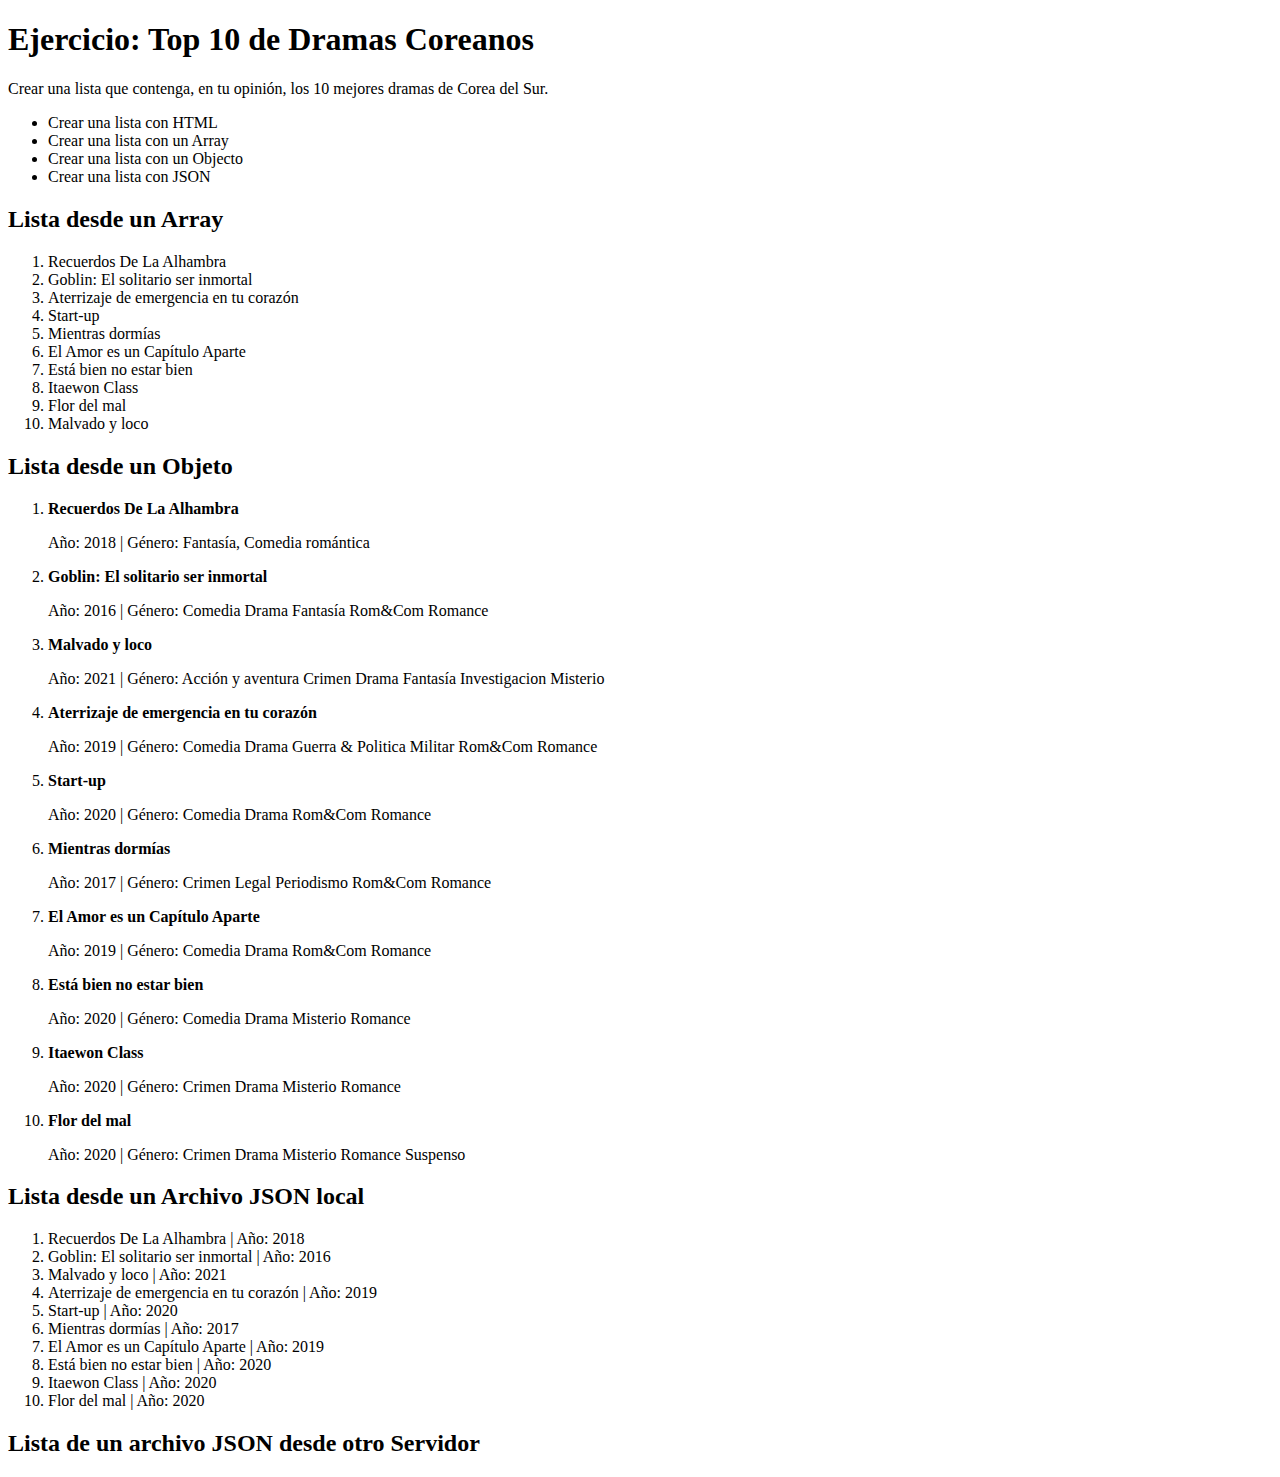
==== index.html @ 3d401cba "listas de doroma, prácticas con html, array, object y JSON" ====
<!DOCTYPE html>
<html lang="en">
<head>
    <meta charset="UTF-8">
    <meta http-equiv="X-UA-Compatible" content="IE=edge">
    <meta name="viewport" content="width=device-width, initial-scale=1.0">
    <title>Top 10 de Dramas Coreanos</title>
</head>
<body>
    <h1>Ejercicio: Top 10 de Dramas Coreanos</h1>
    <p>Crear una lista que contenga, en tu opinión, los 10 mejores dramas de Corea del Sur.
    <ul>
        <li>Crear una lista con HTML</li>
        <li>Crear una lista con un Array</li>
        <li>Crear una lista con un Objecto</li>
        <li>Crear una lista con JSON</li>
    </ul>
        
    <h2>Lista desde un Array</h2>
    <ol id="conArray"></ol>

    <h2>Lista desde un Objeto</h2>
    <ol id="conObjet"></ol>

    <h2>Lista desde un Archivo JSON local</h2>
    <ol id="conJSON"></ol>
    
    <h2>Lista de un archivo JSON desde otro Servidor</h2>
    <ul id="post"></ul>    
    
    <script src="script.js"></script>    
</body>
</html>
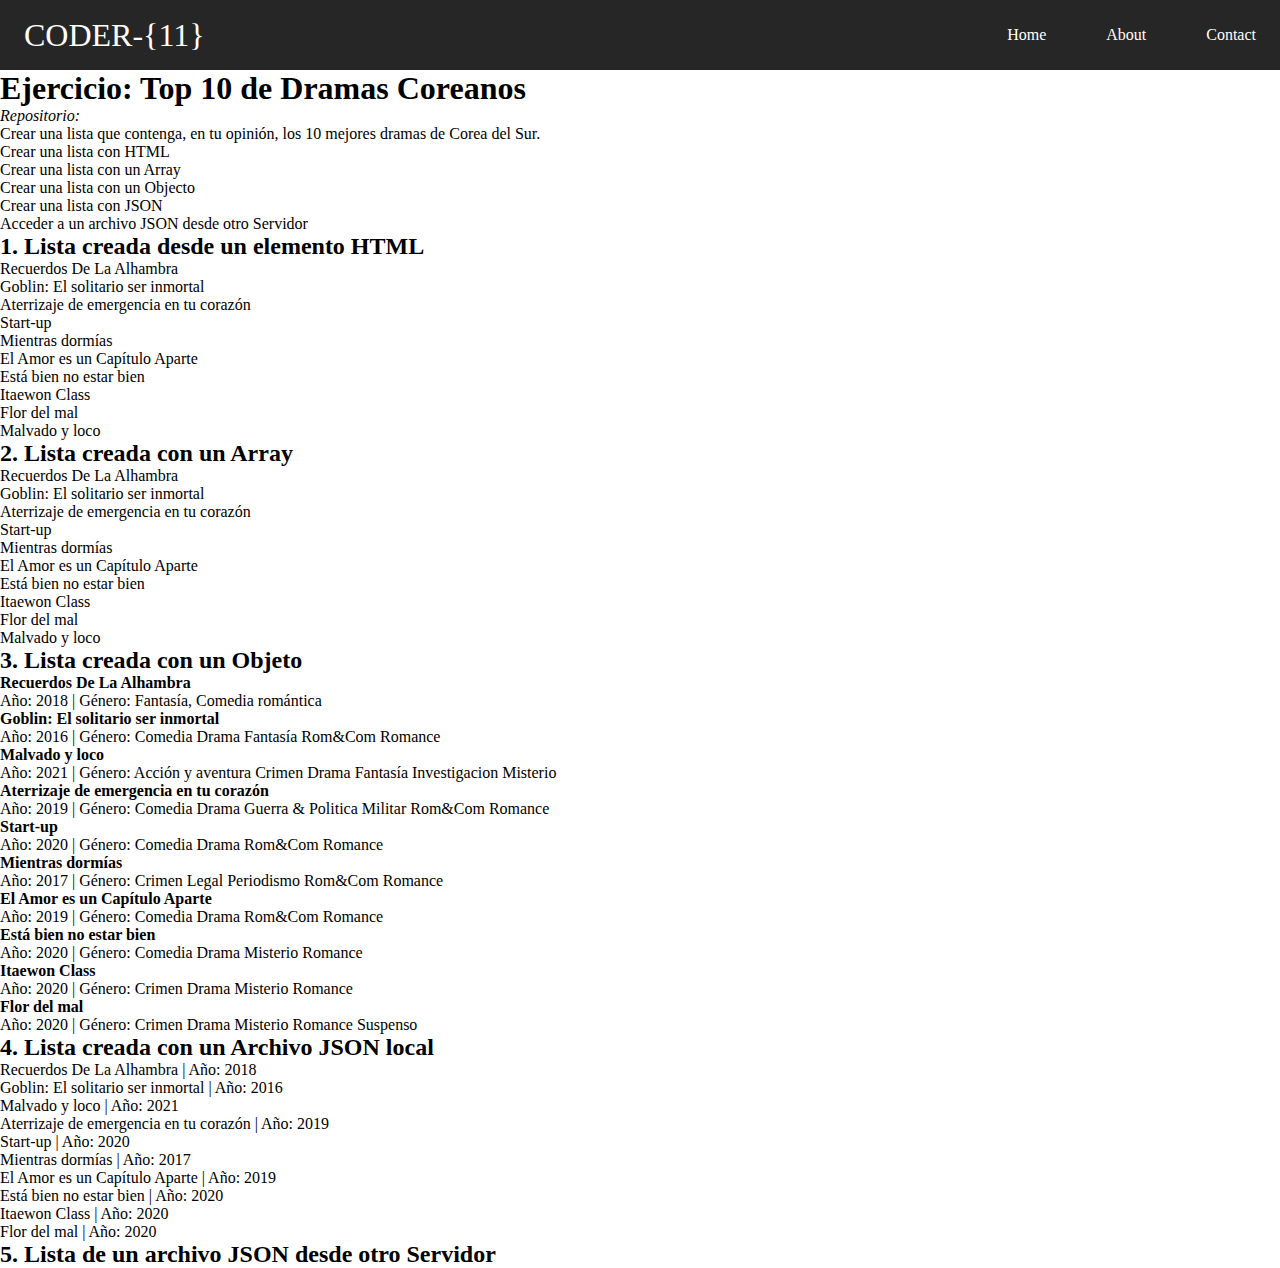
==== commit ef9a1584: "Organizar el proyecto y creación del menú principal" ====
--- a/index.html
+++ b/index.html
@@ -1,33 +1,80 @@
 <!DOCTYPE html>
 <html lang="en">
+
 <head>
     <meta charset="UTF-8">
     <meta http-equiv="X-UA-Compatible" content="IE=edge">
     <meta name="viewport" content="width=device-width, initial-scale=1.0">
     <title>Top 10 de Dramas Coreanos</title>
+    <link rel="stylesheet" href="style.css">
 </head>
+
 <body>
+    <header>
+        <nav class="navbar">
+            <a href="#" class="nav-branding">CODER-{11}</a>
+            <ul class="nav-menu">
+                <li class="nav-item">
+                    <a href="#" class="nav-link">Home</a>
+                </li>
+                <li class="nav-item">
+                    <a href="#" class="nav-link">About</a>
+                </li>
+                <li class="nav-item">
+                    <a href="#" class="nav-link">Contact</a>
+                </li>
+                
+
+            </ul>
+            <div class="hamburger">
+                <span class="bar"></span>
+                <span class="bar"></span>
+                <span class="bar"></span>
+            </div>
+
+        </nav>
+    </header>    
     <h1>Ejercicio: Top 10 de Dramas Coreanos</h1>
+    <p>
+        <em>Repositorio:</em> <a href="https://github.com/jalvmart/dorama-ejercicios-HCJ" target="_blank">dorama: ejercicios HTML|CSS|JavaScript</a>
+    <p>
     <p>Crear una lista que contenga, en tu opinión, los 10 mejores dramas de Corea del Sur.
-    <ul>
+    <ol>
         <li>Crear una lista con HTML</li>
         <li>Crear una lista con un Array</li>
         <li>Crear una lista con un Objecto</li>
         <li>Crear una lista con JSON</li>
+        <li>Acceder a un archivo JSON desde otro Servidor</li>
+    </ol>
+    
+    <h2>1. Lista creada desde un elemento HTML</h2>
+    <ul>
+        <li>Recuerdos De La Alhambra</li>
+        <li>Goblin: El solitario ser inmortal</li>
+        <li>Aterrizaje de emergencia en tu corazón</li>
+        <li>Start-up</li>
+        <li>Mientras dormías</li>
+        <li>El Amor es un Capítulo Aparte</li>
+        <li>Está bien no estar bien</li>
+        <li>Itaewon Class</li>
+        <li>Flor del mal</li>
+        <li>Malvado y loco</li>
     </ul>
-        
-    <h2>Lista desde un Array</h2>
+    
+    <h2>2. Lista creada con un Array</h2>
     <ol id="conArray"></ol>
 
-    <h2>Lista desde un Objeto</h2>
+    <h2>3. Lista creada con un Objeto</h2>
     <ol id="conObjet"></ol>
 
-    <h2>Lista desde un Archivo JSON local</h2>
+    <h2>4. Lista creada con un Archivo JSON local</h2>
     <ol id="conJSON"></ol>
-    
-    <h2>Lista de un archivo JSON desde otro Servidor</h2>
-    <ul id="post"></ul>    
-    
-    <script src="script.js"></script>    
+
+    <h2>5. Lista de un archivo JSON desde otro Servidor</h2>
+    <ul id="post"></ul>
+
+    <script src="script.js"></script>
+    <script src="menu.js"></script>
 </body>
+
 </html>--- a/style.css
+++ b/style.css
@@ -0,0 +1,99 @@
+* {
+    padding: 0;
+    margin: 0;
+    box-sizing: border-box;
+}
+
+header {
+    background-color: #262626;
+}
+
+li  {
+    list-style: none;
+}
+
+a {
+    color: white;
+    text-decoration: none;
+}
+
+.navbar {
+    min-height: 70px;
+    display: flex;
+    justify-content: space-between;
+    align-items: center;
+    padding: 0 24px;
+}
+
+.nav-menu {
+    display: flex;
+    justify-content: space-between;
+    align-items: center;
+    gap: 60px;
+}
+
+.nav-branding {
+    font-size: 2rem;
+}
+
+.nav-link {
+    transition: 0.7s ease;
+}
+
+.nav-link:hover {
+    color: dodgerblue;
+}
+
+.hamburger{
+    display: none;
+    cursor: pointer;
+}
+
+.bar{
+    display: block;
+    width: 25px;
+    height: 3px;
+    margin: 5px auto;
+    -webkit-transition: all 0.3s ease-in-out;
+    transition: all 0.3s ease-in-out;
+    background-color: white;
+} 
+
+@media(max-width:768px){
+    .hamburger{
+        display: block;
+    }
+
+    .hamburger.active .bar:nth-child(2){
+        opacity: 0;
+    }
+    
+    .hamburger.active .bar:nth-child(1){
+        transform: translateY(8px) rotate(45deg);
+    }
+
+    .hamburger.active .bar:nth-child(3){
+        transform: translateY(-8px) rotate(-45deg);
+    }
+
+    .nav-menu{
+        position: fixed;
+        left: -100%;
+        top: 70px;
+        gap: 0;
+        flex-direction: column;
+        background-color: #262626;
+        width: 100%;
+        text-align: center;
+        transition: 0.3s;
+    }
+
+    .nav-item{
+        margin: 16px 0;
+    }
+
+    .nav-menu.active{
+        left: 0;
+    }
+
+}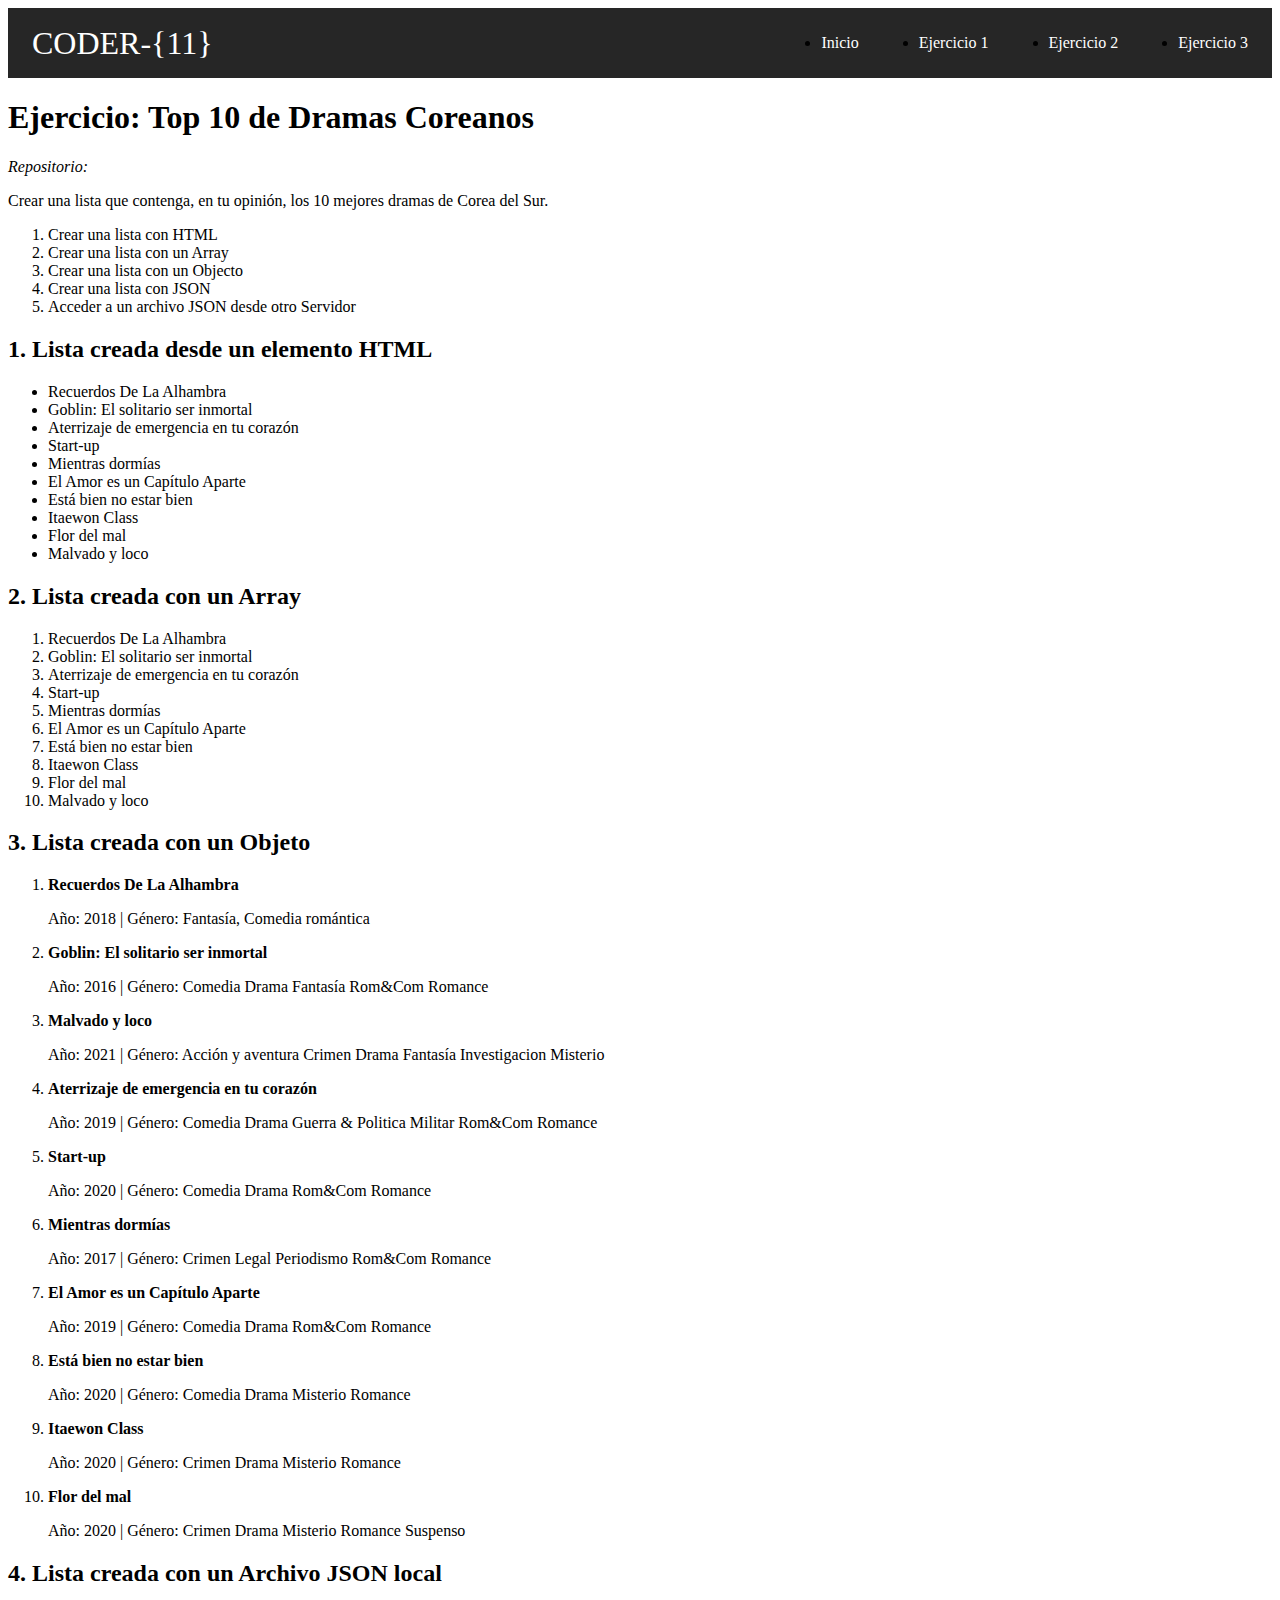
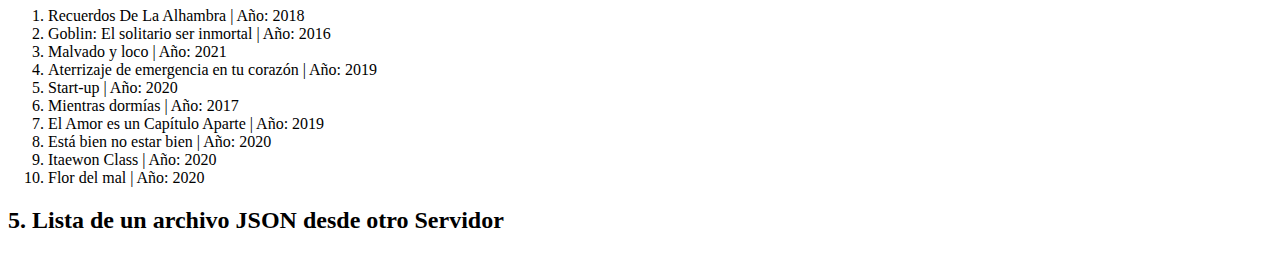
==== commit c456bd0e: "mejoras al menu principal" ====
--- a/index.html
+++ b/index.html
@@ -15,15 +15,17 @@
             <a href="#" class="nav-branding">CODER-{11}</a>
             <ul class="nav-menu">
                 <li class="nav-item">
-                    <a href="#" class="nav-link">Home</a>
+                    <a href="#" class="nav-link">Inicio</a>
                 </li>
                 <li class="nav-item">
-                    <a href="#" class="nav-link">About</a>
+                    <a href="/exercises/exercise-01.html" class="nav-link">Ejercicio 1</a>
                 </li>
                 <li class="nav-item">
-                    <a href="#" class="nav-link">Contact</a>
+                    <a href="/exercises/exercise-02.html" class="nav-link">Ejercicio 2</a>
+                </li>            
+                <li class="nav-item">
+                    <a href="/exercises/exercise-03.html" class="nav-link">Ejercicio 3</a>
                 </li>
-                
 
             </ul>
             <div class="hamburger">
--- a/style.css
+++ b/style.css
@@ -1,14 +1,11 @@
-* {
+header{
     padding: 0;
     margin: 0;
     box-sizing: border-box;
-}
-
-header {
     background-color: #262626;
 }
 
-li  {
+li.nav-menu  {
     list-style: none;
 }
 
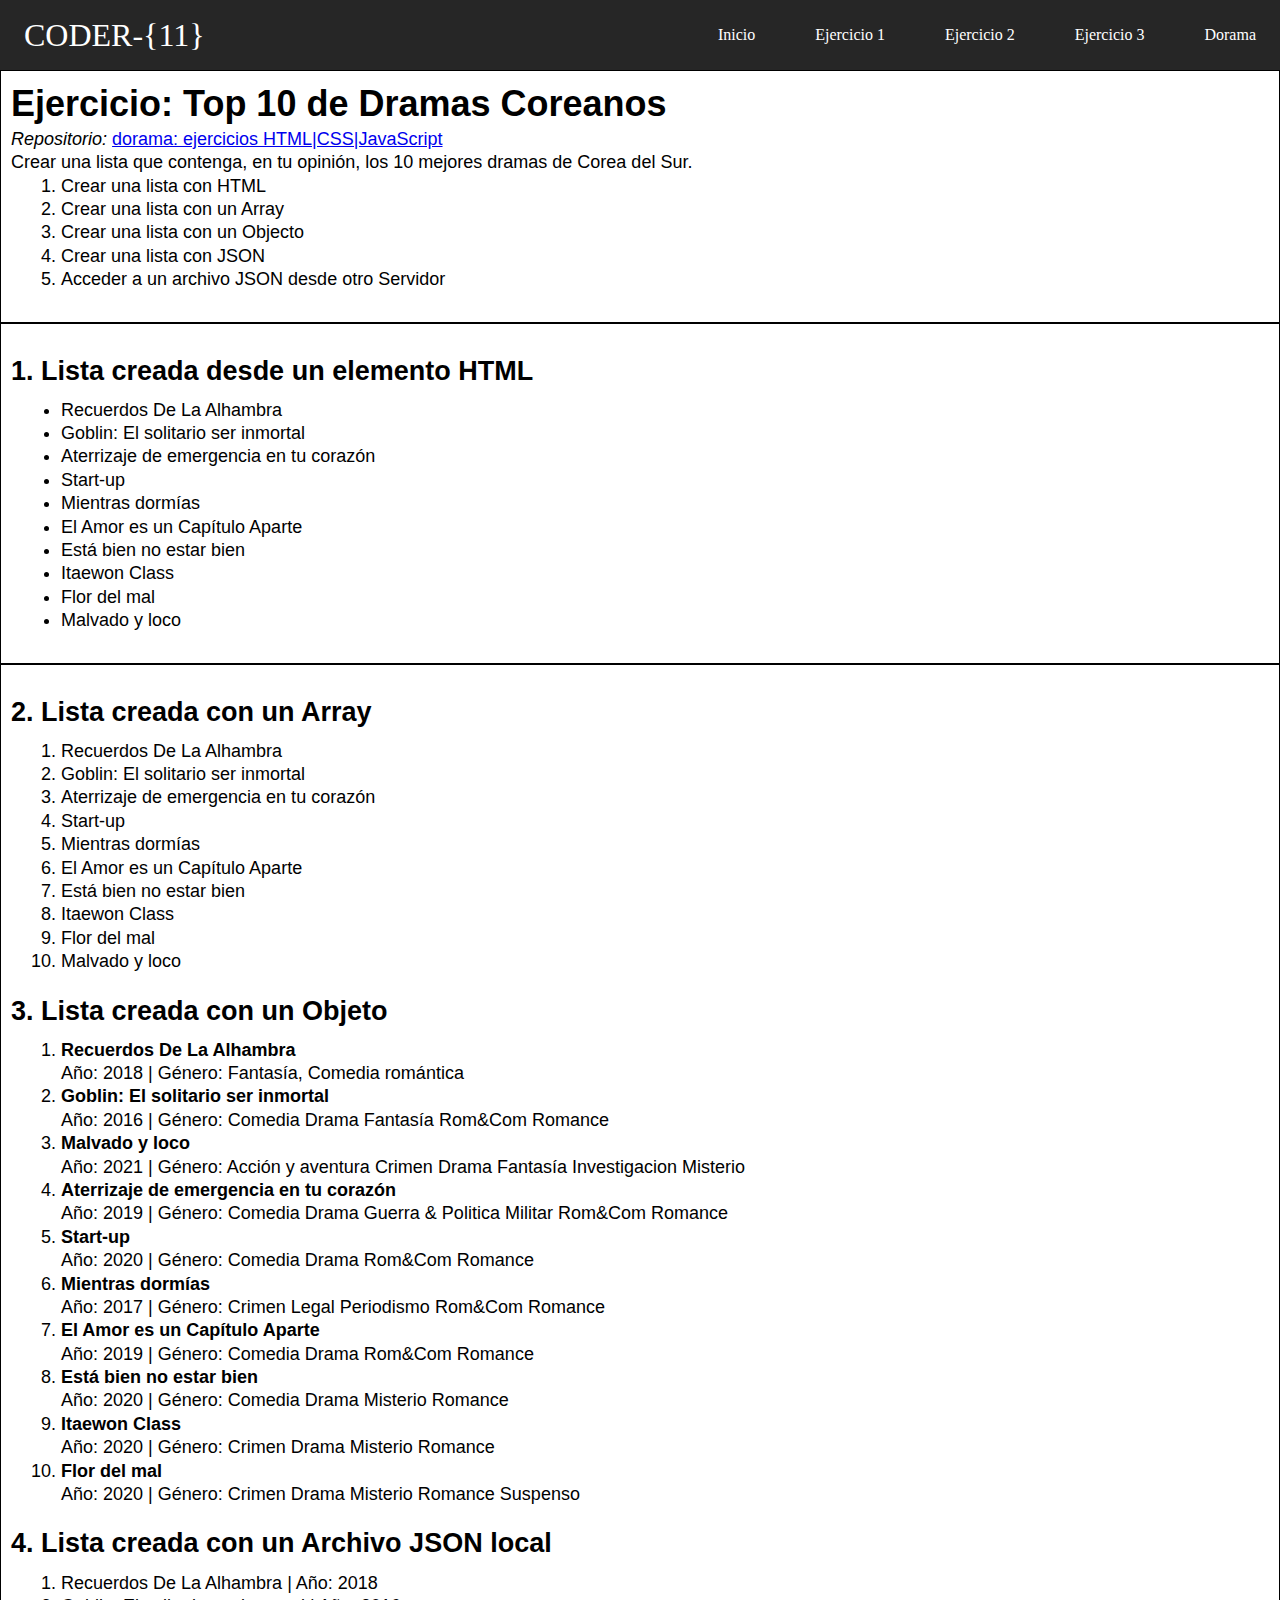
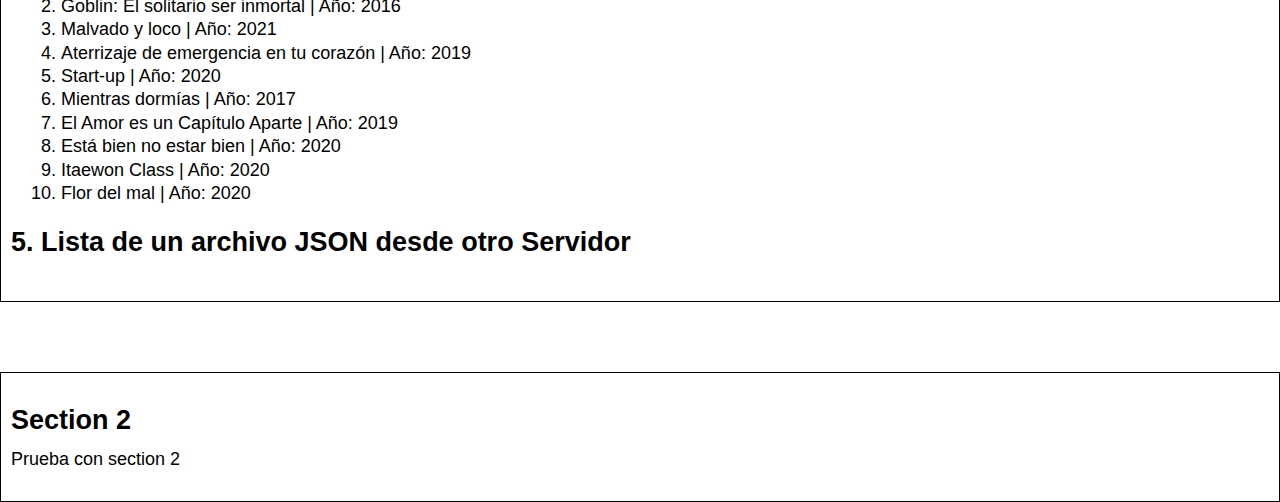
==== commit 1e7f2d4e: "creación de menú principal estilo hamburger" ====
--- a/index.html
+++ b/index.html
@@ -1,5 +1,5 @@
 <!DOCTYPE html>
-<html lang="en">
+<html lang="es">
 
 <head>
     <meta charset="UTF-8">
@@ -11,69 +11,98 @@
 
 <body>
     <header>
-        <nav class="navbar">
-            <a href="#" class="nav-branding">CODER-{11}</a>
-            <ul class="nav-menu">
-                <li class="nav-item">
-                    <a href="#" class="nav-link">Inicio</a>
-                </li>
-                <li class="nav-item">
-                    <a href="/exercises/exercise-01.html" class="nav-link">Ejercicio 1</a>
-                </li>
-                <li class="nav-item">
-                    <a href="/exercises/exercise-02.html" class="nav-link">Ejercicio 2</a>
-                </li>            
-                <li class="nav-item">
-                    <a href="/exercises/exercise-03.html" class="nav-link">Ejercicio 3</a>
-                </li>
+        <div class="container">
+            <nav class="navbar">
+                <a href="/index.html" class="nav-branding">CODER-{11}</a>
+                <ul class="nav-menu">
+                    <li class="nav-item">
+                        <a href="/index.html" class="nav-link">Inicio</a>
+                    </li>
+                    <li class="nav-item">
+                        <a href="/exercises/exercise-01.html" class="nav-link">Ejercicio 1</a>
+                    </li>
+                    <li class="nav-item">
+                        <a href="/exercises/exercise-02.html" class="nav-link">Ejercicio 2</a>
+                    </li>
+                    <li class="nav-item">
+                        <a href="/exercises/exercise-03.html" class="nav-link">Ejercicio 3</a>
+                    </li>
+                    <li class="nav-item">
+                        <a href="/dorama/index.html" class="nav-link">Dorama</a>
+                    </li>
+                </ul>
+                <div class="hamburger">
+                    <span class="bar"></span>
+                    <span class="bar"></span>
+                    <span class="bar"></span>
+                </div>
+            </nav>
+        </div>
+    </header>
+    <section>
+        <div class="container">
+            <div class="sect01">
+                <h1>Ejercicio: Top 10 de Dramas Coreanos</h1>
+                <p>
+                    <em>Repositorio:</em> <a href="https://github.com/jalvmart/dorama-ejercicios-HCJ"
+                        target="_blank">dorama:
+                        ejercicios HTML|CSS|JavaScript</a>
+                <p>
+                <p>Crear una lista que contenga, en tu opinión, los 10 mejores dramas de Corea del Sur.
+                <ol>
+                    <li>Crear una lista con HTML</li>
+                    <li>Crear una lista con un Array</li>
+                    <li>Crear una lista con un Objecto</li>
+                    <li>Crear una lista con JSON</li>
+                    <li>Acceder a un archivo JSON desde otro Servidor</li>
+                </ol>
+            </div>
+        </div>    
+    </section>
+    <section>
+        <div class="container">
+            <div class="sect02">    
+                <h2>1. Lista creada desde un elemento HTML</h2>
+                <ul>
+                    <li>Recuerdos De La Alhambra</li>
+                    <li>Goblin: El solitario ser inmortal</li>
+                    <li>Aterrizaje de emergencia en tu corazón</li>
+                    <li>Start-up</li>
+                    <li>Mientras dormías</li>
+                    <li>El Amor es un Capítulo Aparte</li>
+                    <li>Está bien no estar bien</li>
+                    <li>Itaewon Class</li>
+                    <li>Flor del mal</li>
+                    <li>Malvado y loco</li>
+                </ul>
+            </div>
+        </div>
+    </section>
+    <section>
+        <div class="container">            
+            <div class="sect02">
+                <h2>2. Lista creada con un Array</h2>
+                <ol id="conArray"></ol>
 
-            </ul>
-            <div class="hamburger">
-                <span class="bar"></span>
-                <span class="bar"></span>
-                <span class="bar"></span>
+                <h2>3. Lista creada con un Objeto</h2>
+                <ol id="conObjet"></ol>
+
+                <h2>4. Lista creada con un Archivo JSON local</h2>
+                <ol id="conJSON"></ol>
+
+                <h2>5. Lista de un archivo JSON desde otro Servidor</h2>
+                <ul id="post"></ul>
             </div>
-
-        </nav>
-    </header>    
-    <h1>Ejercicio: Top 10 de Dramas Coreanos</h1>
-    <p>
-        <em>Repositorio:</em> <a href="https://github.com/jalvmart/dorama-ejercicios-HCJ" target="_blank">dorama: ejercicios HTML|CSS|JavaScript</a>
-    <p>
-    <p>Crear una lista que contenga, en tu opinión, los 10 mejores dramas de Corea del Sur.
-    <ol>
-        <li>Crear una lista con HTML</li>
-        <li>Crear una lista con un Array</li>
-        <li>Crear una lista con un Objecto</li>
-        <li>Crear una lista con JSON</li>
-        <li>Acceder a un archivo JSON desde otro Servidor</li>
-    </ol>
-    
-    <h2>1. Lista creada desde un elemento HTML</h2>
-    <ul>
-        <li>Recuerdos De La Alhambra</li>
-        <li>Goblin: El solitario ser inmortal</li>
-        <li>Aterrizaje de emergencia en tu corazón</li>
-        <li>Start-up</li>
-        <li>Mientras dormías</li>
-        <li>El Amor es un Capítulo Aparte</li>
-        <li>Está bien no estar bien</li>
-        <li>Itaewon Class</li>
-        <li>Flor del mal</li>
-        <li>Malvado y loco</li>
-    </ul>
-    
-    <h2>2. Lista creada con un Array</h2>
-    <ol id="conArray"></ol>
-
-    <h2>3. Lista creada con un Objeto</h2>
-    <ol id="conObjet"></ol>
-
-    <h2>4. Lista creada con un Archivo JSON local</h2>
-    <ol id="conJSON"></ol>
-
-    <h2>5. Lista de un archivo JSON desde otro Servidor</h2>
-    <ul id="post"></ul>
+        </div>
+    </section>
+    <section>
+        <div class="container">
+            <div class="sect01">
+                <h2>Section 2</h2>
+                <p>Prueba con section 2</p>
+            </div>
+        </div>
+    </section>
 
     <script src="script.js"></script>
     <script src="menu.js"></script>
--- a/style.css
+++ b/style.css
@@ -1,15 +1,28 @@
-header{
+* {
     padding: 0;
     margin: 0;
     box-sizing: border-box;
-    background-color: #262626;
 }
 
-li.nav-menu  {
+body {
+    position: relative;
+}
+
+
+
+header {
+    position: fixed;
+    top: 0;
+    width: 100%;
+    background-color: #262626;
+    font-family: "Open Sans";
+}
+
+.nav-menu li {
     list-style: none;
 }
 
-a {
+header a {
     color: white;
     text-decoration: none;
 }
@@ -41,12 +54,12 @@
     color: dodgerblue;
 }
 
-.hamburger{
+.hamburger {
     display: none;
     cursor: pointer;
 }
 
-.bar{
+.bar {
     display: block;
     width: 25px;
     height: 3px;
@@ -54,26 +67,61 @@
     -webkit-transition: all 0.3s ease-in-out;
     transition: all 0.3s ease-in-out;
     background-color: white;
-} 
+}
 
-@media(max-width:768px){
-    .hamburger{
+.container {
+    width: 1280px;
+    margin: auto;
+}
+
+.sect01,
+.sect02,
+.sect03 {
+    font-family: 'Trebuchet MS', 'Lucida Sans Unicode', 'Lucida Grande', 'Lucida Sans', Arial, sans-serif;
+    font-size: 18px;
+    line-height: 1.3;
+    height: auto;
+    margin-top: 70px;
+    border: 1px solid black;
+    padding: 10px 10px 30px;
+}
+
+.sect02,
+.sect03 {
+    margin-top: 0;
+}
+
+.sect01 li,
+.sect02 li,
+.sect03 li {
+    margin-left: 50px;
+}
+
+.sect01 h2,
+.sect02 h2,
+.sect03 h2 {
+    padding: 20px 0px 10px;
+}
+
+
+@media(max-width:768px) {
+    .hamburger {
         display: block;
     }
 
-    .hamburger.active .bar:nth-child(2){
+    .hamburger.active .bar:nth-child(2) {
         opacity: 0;
     }
-    
-    .hamburger.active .bar:nth-child(1){
+
+    .hamburger.active .bar:nth-child(1) {
         transform: translateY(8px) rotate(45deg);
     }
 
-    .hamburger.active .bar:nth-child(3){
+    .hamburger.active .bar:nth-child(3) {
         transform: translateY(-8px) rotate(-45deg);
     }
 
-    .nav-menu{
+    .nav-menu {
         position: fixed;
         left: -100%;
         top: 70px;
@@ -85,12 +133,16 @@
         transition: 0.3s;
     }
 
-    .nav-item{
+    .nav-item {
         margin: 16px 0;
     }
 
-    .nav-menu.active{
+    .nav-menu.active {
         left: 0;
     }
 
+    .container {
+        width: 100%;
+    }
+
 }